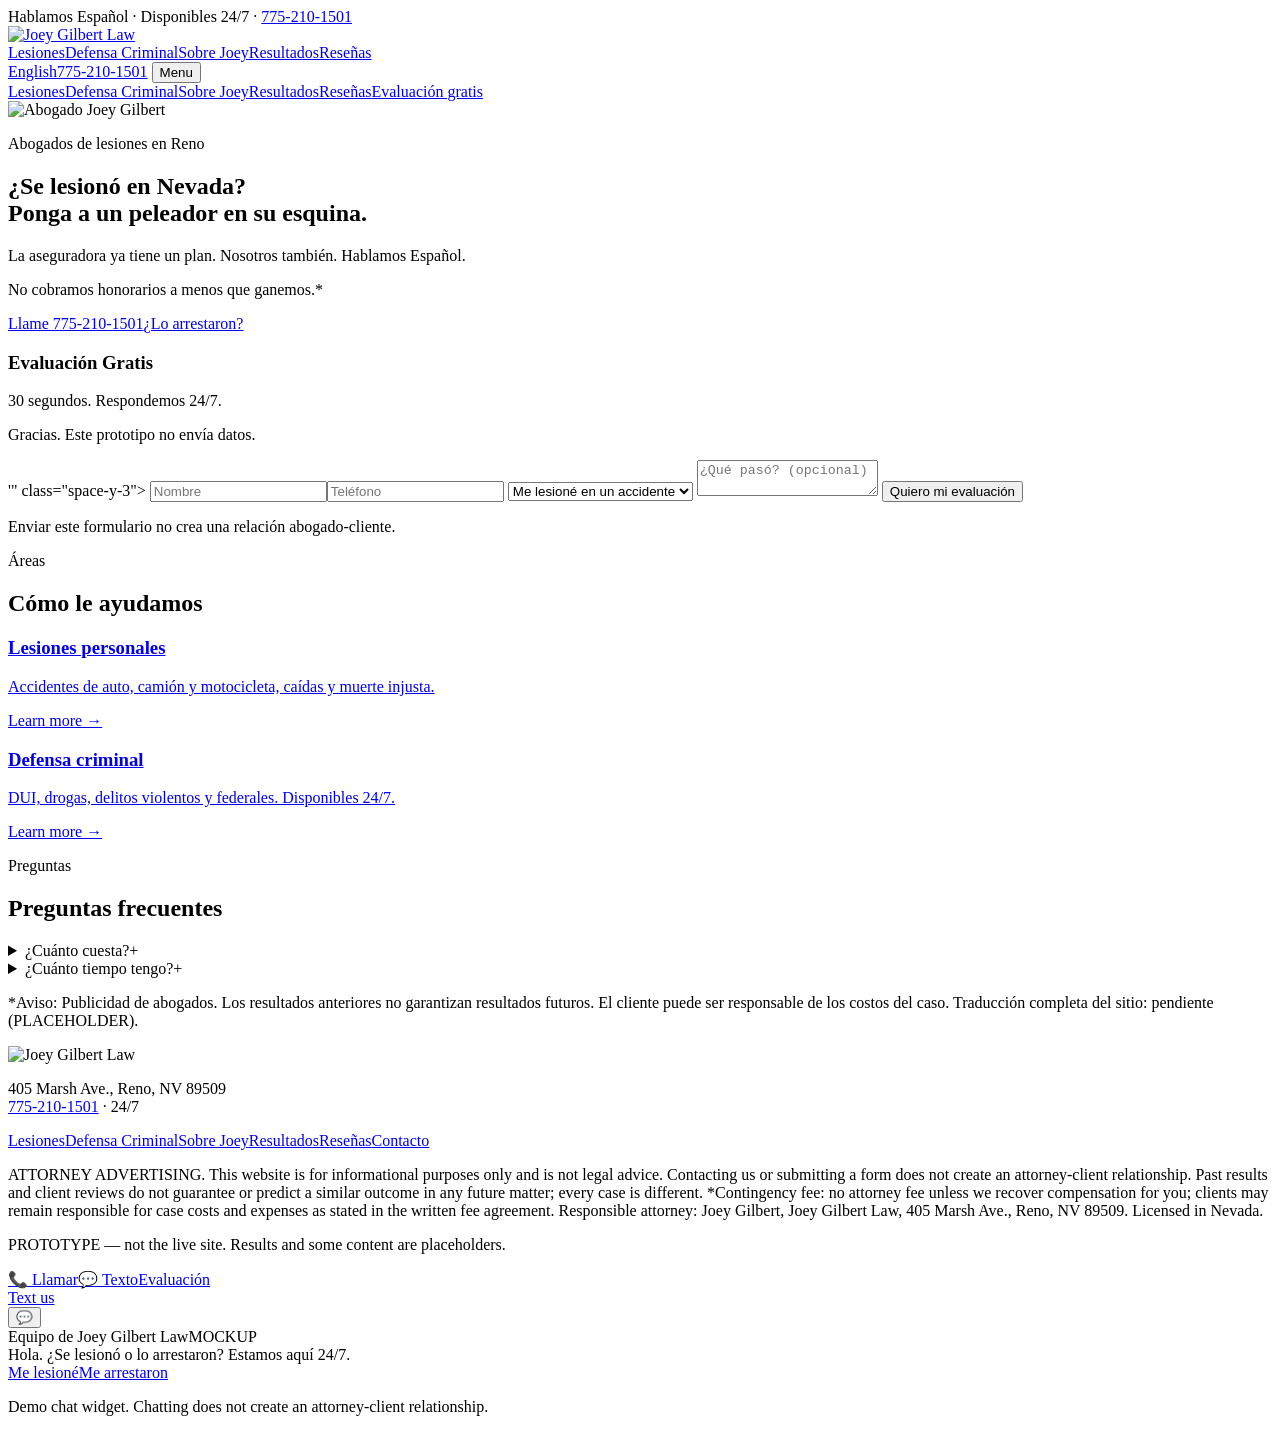
==== es/index.html @ da419649 "Add Spanish homepage" ====
<!doctype html><html lang="es"><head><meta charset="utf-8"><meta name="viewport" content="width=device-width,initial-scale=1">
<title>Abogado de Lesiones en Reno | Joey Gilbert Law</title><meta name="description" content="¿Se lesionó? Evaluación gratis 24/7. Hablamos Español.">
<script src="https://cdn.tailwindcss.com"></script>
<script>tailwind.config={theme:{extend:{colors:{navy:'#0b1a2e',navy2:'#13263f',gold:'#d4b06a'},fontFamily:{sans:['Nunito Sans','system-ui','sans-serif']}}}}</script>
<link href="https://fonts.googleapis.com/css2?family=Nunito+Sans:wght@400;600;800&display=swap" rel="stylesheet">
<script type="application/ld+json">{"@context":"https://schema.org","@type":"LegalService","name":"Joey Gilbert Law","telephone":"+1-775-210-1501","address":{"@type":"PostalAddress","streetAddress":"405 Marsh Ave.","addressLocality":"Reno","addressRegion":"NV","postalCode":"89509"},"areaServed":"Northern Nevada"}</script>
<style>details summary::-webkit-details-marker{display:none}</style></head>
<body class="bg-white text-slate-800 font-sans pb-16 md:pb-0">
<div class="bg-gold text-navy text-xs md:text-sm font-semibold text-center py-1.5 px-2">Hablamos Español · Disponibles 24/7 · <a href="tel:+17752101501" class="underline">775-210-1501</a></div>
<header class="bg-navy text-white sticky top-0 z-40 shadow"><div class="max-w-7xl mx-auto flex items-center justify-between px-4 py-3 gap-4">
<a href="../index.html"><img src="https://jgl-website-preview.vercel.app/logo-white-static.svg" alt="Joey Gilbert Law" class="h-10"></a>
<nav class="hidden lg:flex gap-6 text-sm font-semibold"><a href="../personal-injury.html" class="hover:text-gold">Lesiones</a><a href="../criminal-defense.html" class="hover:text-gold">Defensa Criminal</a><a href="../about.html" class="hover:text-gold">Sobre Joey</a><a href="../results.html" class="hover:text-gold">Resultados</a><a href="../reviews.html" class="hover:text-gold">Reseñas</a></nav>
<div class="flex items-center gap-3"><a href="../index.html" class="text-sm border border-white/30 rounded-full px-3 py-1">English</a><a href="tel:+17752101501" class="hidden md:inline-block bg-gold text-navy font-bold rounded-full px-5 py-2">775-210-1501</a>
<button onclick="document.getElementById('mnav').classList.toggle('hidden')" class="lg:hidden border border-white/30 rounded-full px-3 py-1 text-sm">Menu</button></div></div>
<nav id="mnav" class="hidden lg:hidden flex flex-col gap-3 px-4 pb-4 text-sm font-semibold"><a href="../personal-injury.html" class="hover:text-gold">Lesiones</a><a href="../criminal-defense.html" class="hover:text-gold">Defensa Criminal</a><a href="../about.html" class="hover:text-gold">Sobre Joey</a><a href="../results.html" class="hover:text-gold">Resultados</a><a href="../reviews.html" class="hover:text-gold">Reseñas</a><a href="../contact.html" class="text-gold">Evaluación gratis</a></nav></header>
<main><section class="relative bg-navy text-white overflow-hidden"><img src="https://jgl-website-preview.vercel.app/assets/retouched/shh-5363-flag-approved-1280-3c1d7e72ebe442cb.webp" alt="Abogado Joey Gilbert" class="absolute inset-0 w-full h-full object-cover object-[70%_20%] opacity-35 md:opacity-60 md:left-1/3 md:w-2/3"><div class="absolute inset-0 bg-gradient-to-r from-navy via-navy/90 to-transparent"></div>
<div class="relative max-w-7xl mx-auto px-4 py-14 md:py-24 grid lg:grid-cols-2 gap-10 items-center"><div><p class="text-gold font-bold tracking-widest text-xs uppercase">Abogados de lesiones en Reno</p><h1 class="text-4xl md:text-6xl font-extrabold leading-tight mt-3">¿Se lesionó en Nevada?<br><span class="text-gold">Ponga a un peleador en su esquina.</span></h1><p class="text-lg text-slate-200 mt-5">La aseguradora ya tiene un plan. Nosotros también. Hablamos Español.</p><p class="mt-3 font-bold text-gold">No cobramos honorarios a menos que ganemos.*</p><div class="mt-6 flex gap-3 flex-wrap"><a href="tel:+17752101501" class="bg-gold text-navy font-extrabold rounded-full px-7 py-3.5">Llame 775-210-1501</a><a href="../criminal-defense.html" class="border border-white/40 rounded-full px-7 py-3.5 font-bold">¿Lo arrestaron?</a></div></div><div class="lg:ml-auto lg:w-[420px]"><div class="bg-white text-slate-800 rounded-2xl shadow-2xl p-6"><h3 class="text-xl font-extrabold text-navy">Evaluación Gratis</h3><p class="text-sm text-slate-500 mb-4">30 segundos. Respondemos 24/7.</p>
<form onsubmit="event.preventDefault();this.innerHTML='<p class="font-bold text-navy">Gracias. Este prototipo no envía datos.</p>'" class="space-y-3">
<input required placeholder="Nombre" class="w-full border rounded-lg px-3 py-2"><input required type="tel" placeholder="Teléfono" class="w-full border rounded-lg px-3 py-2">
<select class="w-full border rounded-lg px-3 py-2"><option>Me lesioné en un accidente</option><option>Me acusaron o arrestaron</option></select>
<textarea rows="2" placeholder="¿Qué pasó? (opcional)" class="w-full border rounded-lg px-3 py-2"></textarea>
<button class="w-full bg-gold text-navy font-extrabold rounded-full py-3 hover:brightness-95">Quiero mi evaluación</button>
<p class="text-[11px] text-slate-500">Enviar este formulario no crea una relación abogado-cliente.</p></form></div></div></div></section>
<section class="bg-white"><div class="max-w-7xl mx-auto px-4 py-16"><p class="text-gold font-bold tracking-widest text-xs uppercase">Áreas</p><h2 class="text-3xl md:text-4xl font-extrabold text-navy mt-2 mb-8">Cómo le ayudamos</h2><div class="grid md:grid-cols-2 gap-6"><a href="../personal-injury.html" class="block bg-white rounded-2xl border p-6 hover:shadow-xl hover:-translate-y-0.5 transition"><h3 class="font-extrabold text-navy text-lg">Lesiones personales</h3><p class="text-sm text-slate-600 mt-2">Accidentes de auto, camión y motocicleta, caídas y muerte injusta.</p><span class="text-gold font-bold text-sm mt-3 inline-block">Learn more →</span></a><a href="../criminal-defense.html" class="block bg-white rounded-2xl border p-6 hover:shadow-xl hover:-translate-y-0.5 transition"><h3 class="font-extrabold text-navy text-lg">Defensa criminal</h3><p class="text-sm text-slate-600 mt-2">DUI, drogas, delitos violentos y federales. Disponibles 24/7.</p><span class="text-gold font-bold text-sm mt-3 inline-block">Learn more →</span></a></div></div></section>
<section class="bg-slate-50"><div class="max-w-7xl mx-auto px-4 py-16"><p class="text-gold font-bold tracking-widest text-xs uppercase">Preguntas</p><h2 class="text-3xl md:text-4xl font-extrabold text-navy mt-2 mb-8">Preguntas frecuentes</h2><div class="space-y-3"><details class="bg-white border rounded-xl p-5"><summary class="font-bold text-navy cursor-pointer flex justify-between">¿Cuánto cuesta?<span class="text-gold">+</span></summary><p class="mt-3 text-slate-600 text-sm">Casos de lesiones con honorarios de contingencia: no paga honorarios a menos que recuperemos compensación.* Los costos del caso se explican en su acuerdo.</p></details><details class="bg-white border rounded-xl p-5"><summary class="font-bold text-navy cursor-pointer flex justify-between">¿Cuánto tiempo tengo?<span class="text-gold">+</span></summary><p class="mt-3 text-slate-600 text-sm">En Nevada, generalmente dos años para lesiones personales. No espere.</p></details></div></div></section>
<p class="max-w-7xl mx-auto px-4 py-4 text-xs text-slate-500">*Aviso: Publicidad de abogados. Los resultados anteriores no garantizan resultados futuros. El cliente puede ser responsable de los costos del caso. Traducción completa del sitio: pendiente (PLACEHOLDER).</p></main>
<footer class="bg-navy text-white"><div class="max-w-7xl mx-auto px-4 py-12 grid md:grid-cols-3 gap-8">
<div><img src="https://jgl-website-preview.vercel.app/logo-white-static.svg" alt="Joey Gilbert Law" class="h-12 mb-3"><p class="text-slate-300 text-sm">405 Marsh Ave., Reno, NV 89509<br><a href="tel:+17752101501" class="text-gold font-bold">775-210-1501</a> · 24/7</p></div>
<div class="text-sm space-y-1 flex flex-col"><a href="../personal-injury.html" class="hover:text-gold">Lesiones</a><a href="../criminal-defense.html" class="hover:text-gold">Defensa Criminal</a><a href="../about.html" class="hover:text-gold">Sobre Joey</a><a href="../results.html" class="hover:text-gold">Resultados</a><a href="../reviews.html" class="hover:text-gold">Reseñas</a><a href="../contact.html" class="hover:text-gold">Contacto</a></div>
<div><p class="text-xs text-slate-400 leading-relaxed">ATTORNEY ADVERTISING. This website is for informational purposes only and is not legal advice. Contacting us or submitting a form does not create an attorney-client relationship. Past results and client reviews do not guarantee or predict a similar outcome in any future matter; every case is different. *Contingency fee: no attorney fee unless we recover compensation for you; clients may remain responsible for case costs and expenses as stated in the written fee agreement. Responsible attorney: Joey Gilbert, Joey Gilbert Law, 405 Marsh Ave., Reno, NV 89509. Licensed in Nevada.</p><p class="text-[11px] text-amber-300 mt-2">PROTOTYPE — not the live site. Results and some content are placeholders.</p></div></div></footer>
<div class="fixed bottom-0 inset-x-0 z-50 grid grid-cols-3 text-sm font-bold md:hidden shadow-2xl">
<a href="tel:+17752101501" class="bg-white text-navy py-3 text-center">📞 Llamar</a><a href="sms:+17752101501" class="bg-navy2 text-white py-3 text-center">💬 Texto</a><a href="../contact.html" class="bg-gold text-navy py-3 text-center">Evaluación</a></div>
<div class="hidden md:flex fixed right-6 bottom-6 z-50 gap-2"><a href="sms:+17752101501" class="bg-navy text-white rounded-full px-4 py-3 font-bold shadow-lg">Text us</a></div>
<button id="chatbtn" onclick="document.getElementById('chat').classList.toggle('hidden')" class="fixed right-4 bottom-20 md:bottom-24 md:right-6 z-50 bg-gold text-navy rounded-full w-14 h-14 shadow-xl font-extrabold text-xl" aria-label="Chat">💬</button>
<div id="chat" class="hidden fixed right-4 bottom-36 md:right-6 md:bottom-40 z-50 w-80 max-w-[90vw] bg-white rounded-2xl shadow-2xl border overflow-hidden">
<div class="bg-navy text-white px-4 py-3 flex justify-between"><span class="font-bold">Equipo de Joey Gilbert Law</span><span class="text-[10px] bg-amber-400 text-navy rounded px-1 self-center">MOCKUP</span></div>
<div class="p-4 space-y-3 text-sm"><div class="bg-slate-100 rounded-xl p-3">Hola. ¿Se lesionó o lo arrestaron? Estamos aquí 24/7.</div>
<div class="flex gap-2 flex-wrap"><a href="../contact.html?type=pi" class="border border-navy rounded-full px-3 py-1">Me lesioné</a><a href="../contact.html?type=cd" class="border border-navy rounded-full px-3 py-1">Me arrestaron</a></div>
<p class="text-[11px] text-slate-500">Demo chat widget. Chatting does not create an attorney-client relationship.</p></div></div>
</body></html>
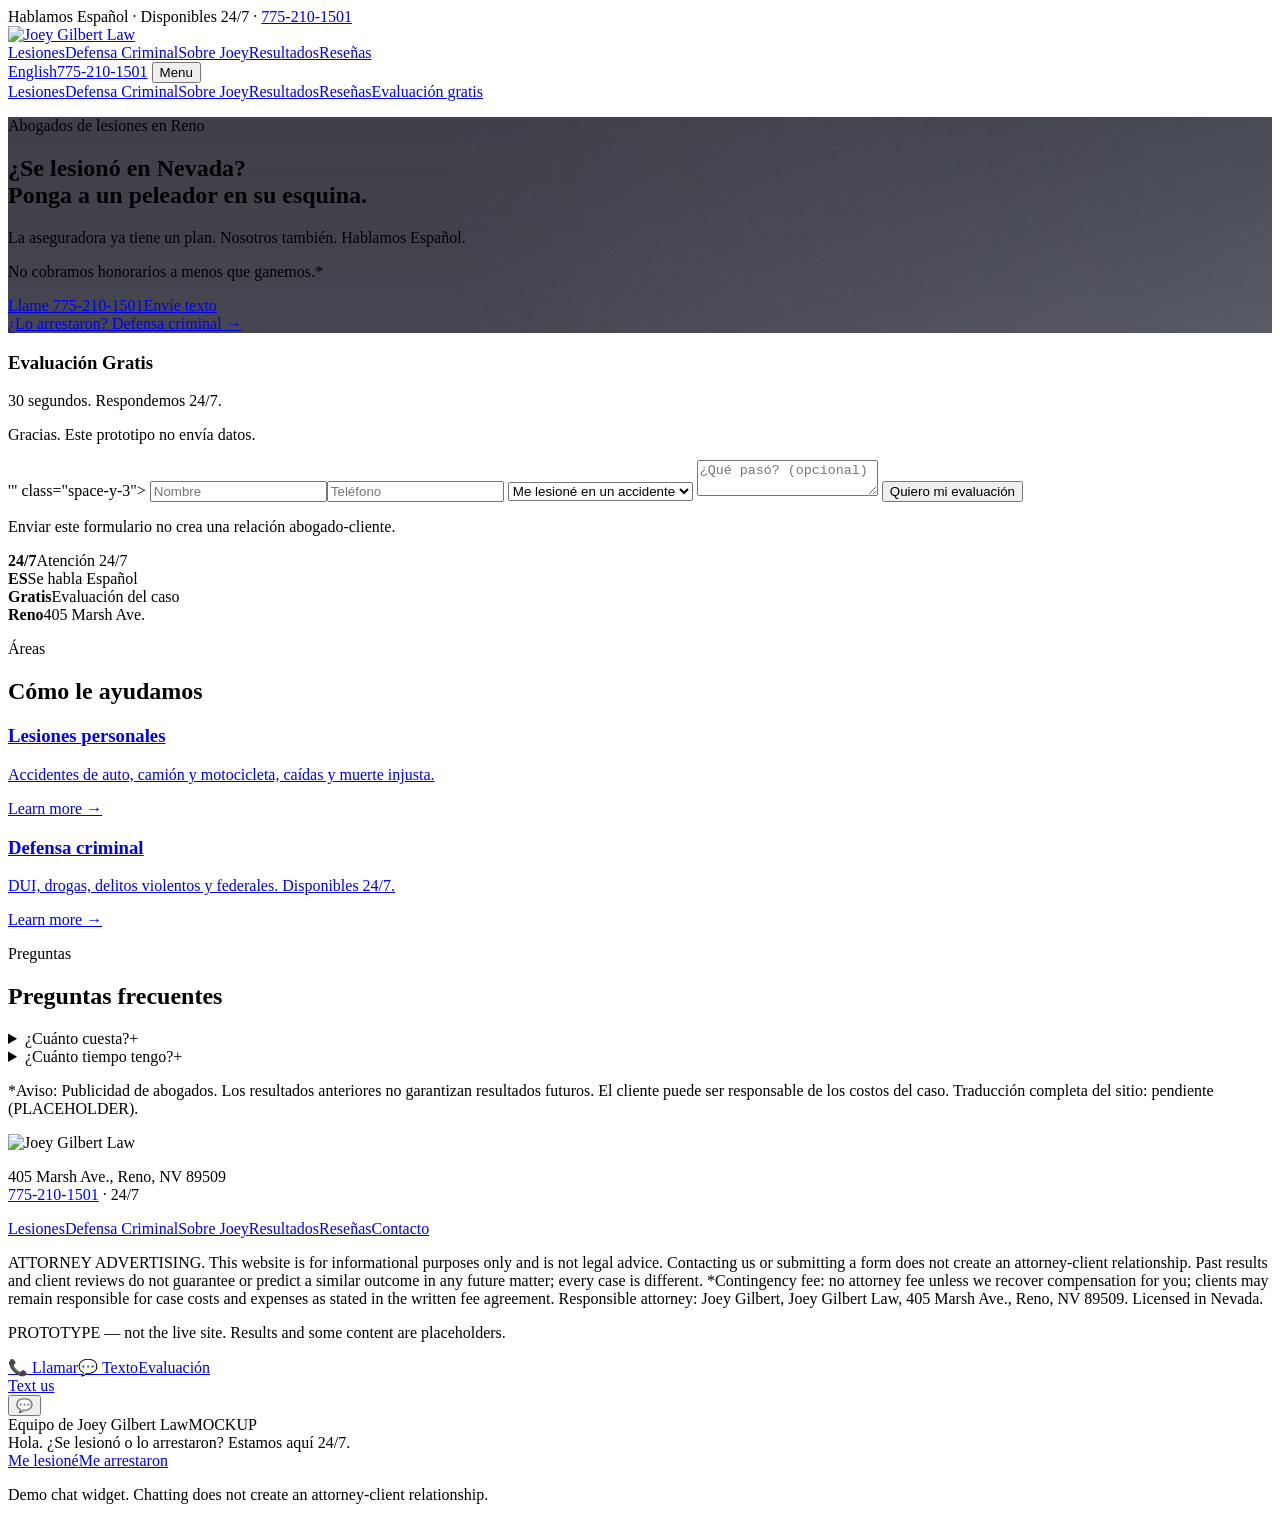
==== commit da0c08d2: "Full-width fists-up hero on Spanish homepage" ====
--- a/es/index.html
+++ b/es/index.html
@@ -4,7 +4,7 @@
 <script>tailwind.config={theme:{extend:{colors:{navy:'#0b1a2e',navy2:'#13263f',gold:'#d4b06a'},fontFamily:{sans:['Nunito Sans','system-ui','sans-serif']}}}}</script>
 <link href="https://fonts.googleapis.com/css2?family=Nunito+Sans:wght@400;600;800&display=swap" rel="stylesheet">
 <script type="application/ld+json">{"@context":"https://schema.org","@type":"LegalService","name":"Joey Gilbert Law","telephone":"+1-775-210-1501","address":{"@type":"PostalAddress","streetAddress":"405 Marsh Ave.","addressLocality":"Reno","addressRegion":"NV","postalCode":"89509"},"areaServed":"Northern Nevada"}</script>
-<style>details summary::-webkit-details-marker{display:none}</style></head>
+<style>details summary::-webkit-details-marker{display:none}</style><link rel="stylesheet" href="../img/hero.css"></head>
 <body class="bg-white text-slate-800 font-sans pb-16 md:pb-0">
 <div class="bg-gold text-navy text-xs md:text-sm font-semibold text-center py-1.5 px-2">Hablamos Español · Disponibles 24/7 · <a href="tel:+17752101501" class="underline">775-210-1501</a></div>
 <header class="bg-navy text-white sticky top-0 z-40 shadow"><div class="max-w-7xl mx-auto flex items-center justify-between px-4 py-3 gap-4">
@@ -13,14 +13,24 @@
 <div class="flex items-center gap-3"><a href="../index.html" class="text-sm border border-white/30 rounded-full px-3 py-1">English</a><a href="tel:+17752101501" class="hidden md:inline-block bg-gold text-navy font-bold rounded-full px-5 py-2">775-210-1501</a>
 <button onclick="document.getElementById('mnav').classList.toggle('hidden')" class="lg:hidden border border-white/30 rounded-full px-3 py-1 text-sm">Menu</button></div></div>
 <nav id="mnav" class="hidden lg:hidden flex flex-col gap-3 px-4 pb-4 text-sm font-semibold"><a href="../personal-injury.html" class="hover:text-gold">Lesiones</a><a href="../criminal-defense.html" class="hover:text-gold">Defensa Criminal</a><a href="../about.html" class="hover:text-gold">Sobre Joey</a><a href="../results.html" class="hover:text-gold">Resultados</a><a href="../reviews.html" class="hover:text-gold">Reseñas</a><a href="../contact.html" class="text-gold">Evaluación gratis</a></nav></header>
-<main><section class="relative bg-navy text-white overflow-hidden"><img src="https://jgl-website-preview.vercel.app/assets/retouched/shh-5363-flag-approved-1280-3c1d7e72ebe442cb.webp" alt="Abogado Joey Gilbert" class="absolute inset-0 w-full h-full object-cover object-[70%_20%] opacity-35 md:opacity-60 md:left-1/3 md:w-2/3"><div class="absolute inset-0 bg-gradient-to-r from-navy via-navy/90 to-transparent"></div>
-<div class="relative max-w-7xl mx-auto px-4 py-14 md:py-24 grid lg:grid-cols-2 gap-10 items-center"><div><p class="text-gold font-bold tracking-widest text-xs uppercase">Abogados de lesiones en Reno</p><h1 class="text-4xl md:text-6xl font-extrabold leading-tight mt-3">¿Se lesionó en Nevada?<br><span class="text-gold">Ponga a un peleador en su esquina.</span></h1><p class="text-lg text-slate-200 mt-5">La aseguradora ya tiene un plan. Nosotros también. Hablamos Español.</p><p class="mt-3 font-bold text-gold">No cobramos honorarios a menos que ganemos.*</p><div class="mt-6 flex gap-3 flex-wrap"><a href="tel:+17752101501" class="bg-gold text-navy font-extrabold rounded-full px-7 py-3.5">Llame 775-210-1501</a><a href="../criminal-defense.html" class="border border-white/40 rounded-full px-7 py-3.5 font-bold">¿Lo arrestaron?</a></div></div><div class="lg:ml-auto lg:w-[420px]"><div class="bg-white text-slate-800 rounded-2xl shadow-2xl p-6"><h3 class="text-xl font-extrabold text-navy">Evaluación Gratis</h3><p class="text-sm text-slate-500 mb-4">30 segundos. Respondemos 24/7.</p>
+<main><section class="hero-bg relative bg-navy text-white bg-no-repeat bg-[length:100%_auto] bg-top md:bg-cover md:bg-[position:center_20%]">
+<div class="absolute inset-0 bg-gradient-to-b from-navy/10 via-navy/70 to-navy md:bg-gradient-to-r md:from-navy md:via-navy/80 md:to-navy/0"></div>
+<div class="absolute inset-x-0 bottom-0 h-32 bg-gradient-to-t from-navy to-transparent"></div>
+<div class="relative max-w-7xl mx-auto px-4 pt-[78vw] pb-14 md:pt-28 md:pb-36 lg:pt-36 lg:pb-44"><div class="max-w-xl">
+<p class="text-gold font-bold tracking-widest text-xs uppercase">Abogados de lesiones en Reno</p>
+<h1 class="text-4xl md:text-6xl font-extrabold leading-[1.05] mt-3 drop-shadow-lg">¿Se lesionó en Nevada?<br><span class='text-gold'>Ponga a un peleador en su esquina.</span></h1>
+<p class="text-lg text-slate-200 mt-5">La aseguradora ya tiene un plan. Nosotros también. Hablamos Español.</p>
+<p class="mt-3 font-bold text-gold">No cobramos honorarios a menos que ganemos.*</p>
+<div class="mt-6 flex flex-wrap gap-3"><a href="tel:+17752101501" class="bg-gold text-navy font-extrabold rounded-full px-7 py-3.5">Llame 775-210-1501</a><a href="sms:+17752101501" class="border border-white/40 bg-navy/40 rounded-full px-7 py-3.5 font-bold">Envíe texto</a></div>
+<a href="../criminal-defense.html" class="inline-block mt-6 text-sm text-slate-300 underline decoration-gold">¿Lo arrestaron? Defensa criminal →</a></div></div></section>
+<section class="bg-navy"><div class="relative max-w-7xl mx-auto px-4 pb-12 md:-mt-24 grid lg:grid-cols-2 gap-8 items-end"><div class="lg:w-[440px]"><div class="bg-white text-slate-800 rounded-2xl shadow-2xl p-6"><h3 class="text-xl font-extrabold text-navy">Evaluación Gratis</h3><p class="text-sm text-slate-500 mb-4">30 segundos. Respondemos 24/7.</p>
 <form onsubmit="event.preventDefault();this.innerHTML='<p class="font-bold text-navy">Gracias. Este prototipo no envía datos.</p>'" class="space-y-3">
 <input required placeholder="Nombre" class="w-full border rounded-lg px-3 py-2"><input required type="tel" placeholder="Teléfono" class="w-full border rounded-lg px-3 py-2">
 <select class="w-full border rounded-lg px-3 py-2"><option>Me lesioné en un accidente</option><option>Me acusaron o arrestaron</option></select>
 <textarea rows="2" placeholder="¿Qué pasó? (opcional)" class="w-full border rounded-lg px-3 py-2"></textarea>
 <button class="w-full bg-gold text-navy font-extrabold rounded-full py-3 hover:brightness-95">Quiero mi evaluación</button>
-<p class="text-[11px] text-slate-500">Enviar este formulario no crea una relación abogado-cliente.</p></form></div></div></div></section>
+<p class="text-[11px] text-slate-500">Enviar este formulario no crea una relación abogado-cliente.</p></form></div></div>
+<div class="text-white grid grid-cols-2 gap-4 text-sm"><div class="bg-white/5 rounded-xl p-4"><b class="text-gold block">24/7</b>Atención 24/7</div><div class="bg-white/5 rounded-xl p-4"><b class="text-gold block">ES</b>Se habla Español</div><div class="bg-white/5 rounded-xl p-4"><b class="text-gold block">Gratis</b>Evaluación del caso</div><div class="bg-white/5 rounded-xl p-4"><b class="text-gold block">Reno</b>405 Marsh Ave.</div></div></div></section>
 <section class="bg-white"><div class="max-w-7xl mx-auto px-4 py-16"><p class="text-gold font-bold tracking-widest text-xs uppercase">Áreas</p><h2 class="text-3xl md:text-4xl font-extrabold text-navy mt-2 mb-8">Cómo le ayudamos</h2><div class="grid md:grid-cols-2 gap-6"><a href="../personal-injury.html" class="block bg-white rounded-2xl border p-6 hover:shadow-xl hover:-translate-y-0.5 transition"><h3 class="font-extrabold text-navy text-lg">Lesiones personales</h3><p class="text-sm text-slate-600 mt-2">Accidentes de auto, camión y motocicleta, caídas y muerte injusta.</p><span class="text-gold font-bold text-sm mt-3 inline-block">Learn more →</span></a><a href="../criminal-defense.html" class="block bg-white rounded-2xl border p-6 hover:shadow-xl hover:-translate-y-0.5 transition"><h3 class="font-extrabold text-navy text-lg">Defensa criminal</h3><p class="text-sm text-slate-600 mt-2">DUI, drogas, delitos violentos y federales. Disponibles 24/7.</p><span class="text-gold font-bold text-sm mt-3 inline-block">Learn more →</span></a></div></div></section>
 <section class="bg-slate-50"><div class="max-w-7xl mx-auto px-4 py-16"><p class="text-gold font-bold tracking-widest text-xs uppercase">Preguntas</p><h2 class="text-3xl md:text-4xl font-extrabold text-navy mt-2 mb-8">Preguntas frecuentes</h2><div class="space-y-3"><details class="bg-white border rounded-xl p-5"><summary class="font-bold text-navy cursor-pointer flex justify-between">¿Cuánto cuesta?<span class="text-gold">+</span></summary><p class="mt-3 text-slate-600 text-sm">Casos de lesiones con honorarios de contingencia: no paga honorarios a menos que recuperemos compensación.* Los costos del caso se explican en su acuerdo.</p></details><details class="bg-white border rounded-xl p-5"><summary class="font-bold text-navy cursor-pointer flex justify-between">¿Cuánto tiempo tengo?<span class="text-gold">+</span></summary><p class="mt-3 text-slate-600 text-sm">En Nevada, generalmente dos años para lesiones personales. No espere.</p></details></div></div></section>
 <p class="max-w-7xl mx-auto px-4 py-4 text-xs text-slate-500">*Aviso: Publicidad de abogados. Los resultados anteriores no garantizan resultados futuros. El cliente puede ser responsable de los costos del caso. Traducción completa del sitio: pendiente (PLACEHOLDER).</p></main>
--- a/img/hero.css
+++ b/img/hero.css
@@ -0,0 +1 @@
+.hero-bg{background-image:url([data-uri])}@media(min-width:768px){.hero-bg{background-image:url([data-uri]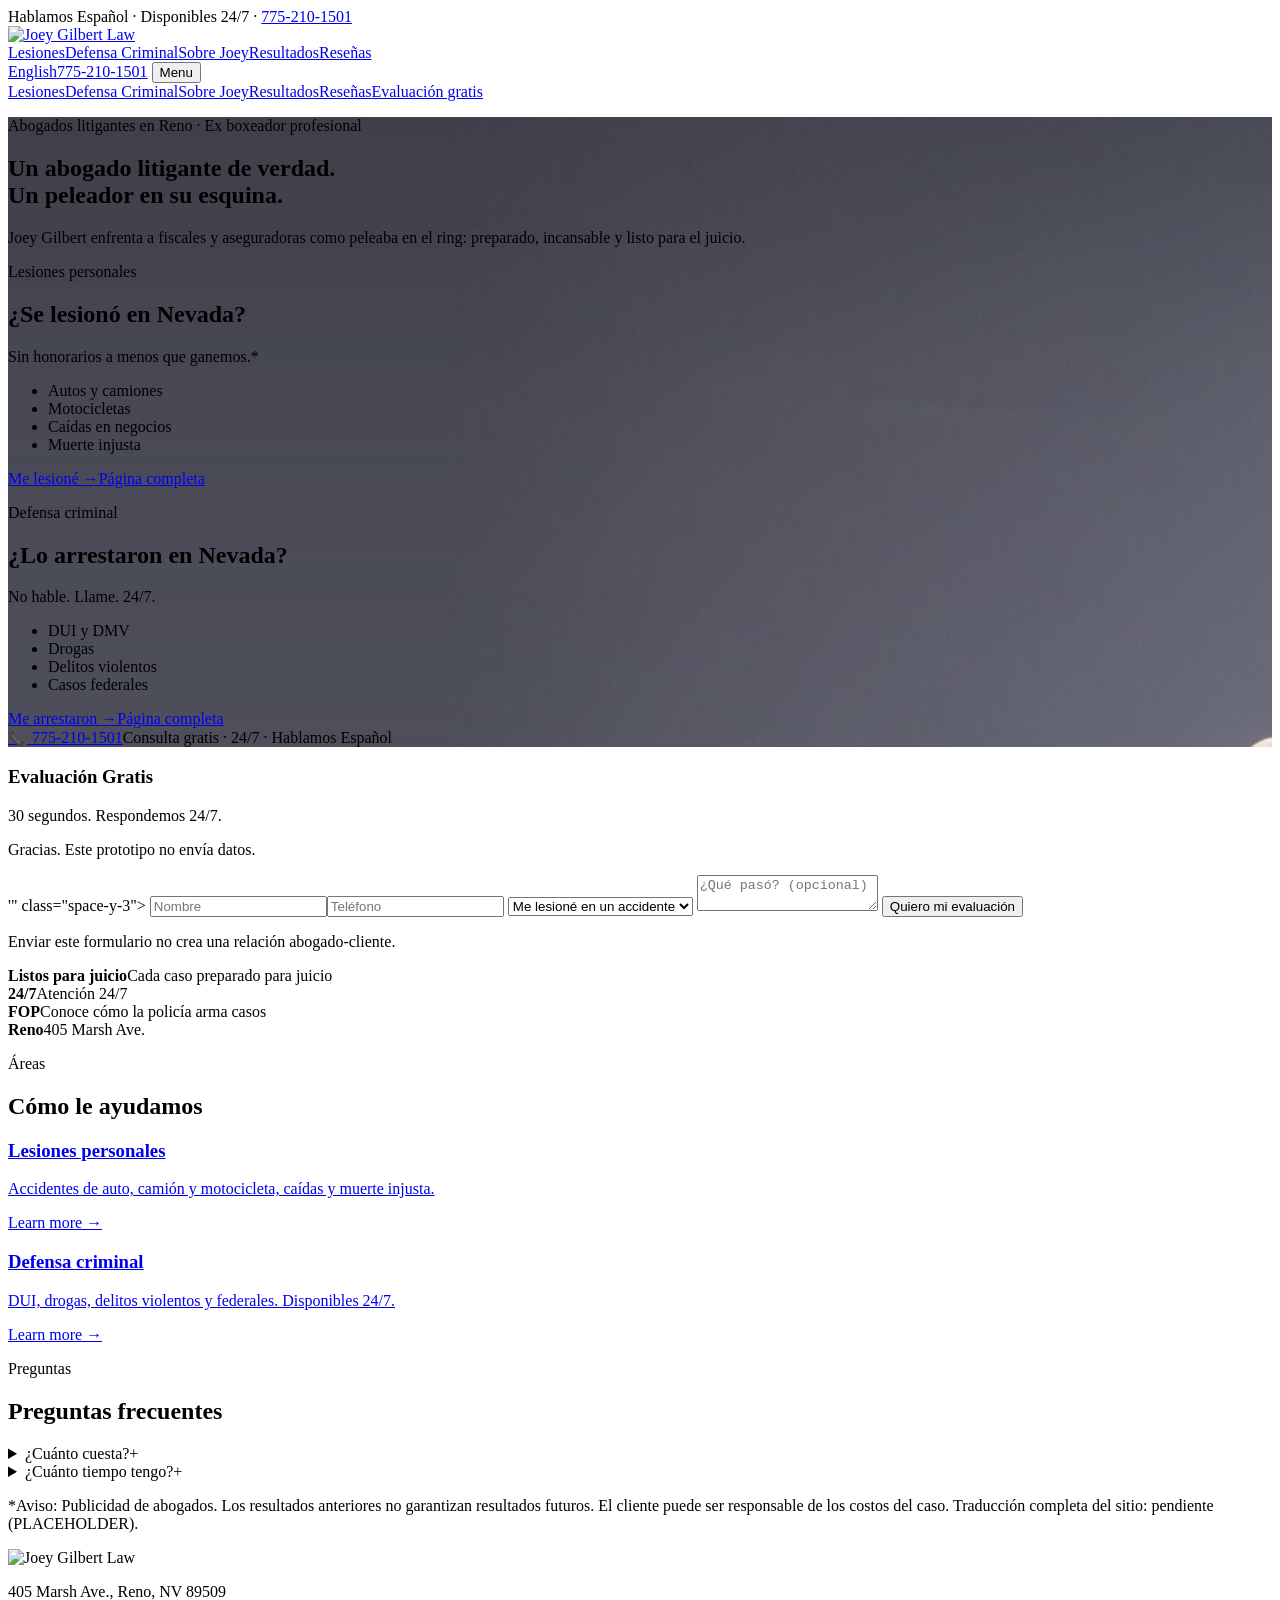
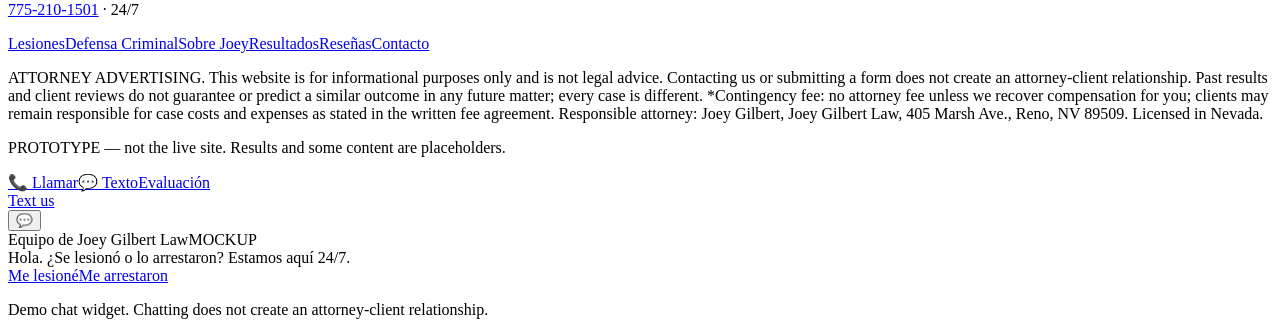
==== commit f534d081: "Two-door hero (ES)" ====
--- a/es/index.html
+++ b/es/index.html
@@ -14,24 +14,30 @@
 <button onclick="document.getElementById('mnav').classList.toggle('hidden')" class="lg:hidden border border-white/30 rounded-full px-3 py-1 text-sm">Menu</button></div></div>
 <nav id="mnav" class="hidden lg:hidden flex flex-col gap-3 px-4 pb-4 text-sm font-semibold"><a href="../personal-injury.html" class="hover:text-gold">Lesiones</a><a href="../criminal-defense.html" class="hover:text-gold">Defensa Criminal</a><a href="../about.html" class="hover:text-gold">Sobre Joey</a><a href="../results.html" class="hover:text-gold">Resultados</a><a href="../reviews.html" class="hover:text-gold">Reseñas</a><a href="../contact.html" class="text-gold">Evaluación gratis</a></nav></header>
 <main><section class="hero-bg relative bg-navy text-white bg-no-repeat bg-[length:100%_auto] bg-top md:bg-cover md:bg-[position:center_20%]">
-<div class="absolute inset-0 bg-gradient-to-b from-navy/10 via-navy/70 to-navy md:bg-gradient-to-r md:from-navy md:via-navy/80 md:to-navy/0"></div>
-<div class="absolute inset-x-0 bottom-0 h-32 bg-gradient-to-t from-navy to-transparent"></div>
-<div class="relative max-w-7xl mx-auto px-4 pt-[78vw] pb-14 md:pt-28 md:pb-36 lg:pt-36 lg:pb-44"><div class="max-w-xl">
-<p class="text-gold font-bold tracking-widest text-xs uppercase">Abogados de lesiones en Reno</p>
-<h1 class="text-4xl md:text-6xl font-extrabold leading-[1.05] mt-3 drop-shadow-lg">¿Se lesionó en Nevada?<br><span class='text-gold'>Ponga a un peleador en su esquina.</span></h1>
-<p class="text-lg text-slate-200 mt-5">La aseguradora ya tiene un plan. Nosotros también. Hablamos Español.</p>
-<p class="mt-3 font-bold text-gold">No cobramos honorarios a menos que ganemos.*</p>
-<div class="mt-6 flex flex-wrap gap-3"><a href="tel:+17752101501" class="bg-gold text-navy font-extrabold rounded-full px-7 py-3.5">Llame 775-210-1501</a><a href="sms:+17752101501" class="border border-white/40 bg-navy/40 rounded-full px-7 py-3.5 font-bold">Envíe texto</a></div>
-<a href="../criminal-defense.html" class="inline-block mt-6 text-sm text-slate-300 underline decoration-gold">¿Lo arrestaron? Defensa criminal →</a></div></div></section>
-<section class="bg-navy"><div class="relative max-w-7xl mx-auto px-4 pb-12 md:-mt-24 grid lg:grid-cols-2 gap-8 items-end"><div class="lg:w-[440px]"><div class="bg-white text-slate-800 rounded-2xl shadow-2xl p-6"><h3 class="text-xl font-extrabold text-navy">Evaluación Gratis</h3><p class="text-sm text-slate-500 mb-4">30 segundos. Respondemos 24/7.</p>
+<div class="absolute inset-x-0 top-0 h-[105vw] md:h-auto md:bottom-0 bg-gradient-to-b from-navy/10 via-navy/60 to-navy md:bg-gradient-to-r md:from-navy md:via-navy/80 md:to-navy/10"></div>
+<div class="relative max-w-7xl mx-auto px-4 pt-[62vw] pb-10 md:pt-20 md:pb-14"><div class="max-w-2xl">
+<p class="text-gold font-bold tracking-widest text-[11px] md:text-xs uppercase">Abogados litigantes en Reno · Ex boxeador profesional</p>
+<h1 class="text-4xl md:text-6xl font-extrabold leading-[1.05] mt-3 drop-shadow-lg">Un abogado litigante de verdad.<br><span class='text-gold'>Un peleador en su esquina.</span></h1>
+<p class="text-base md:text-lg text-slate-200 mt-4">Joey Gilbert enfrenta a fiscales y aseguradoras como peleaba en el ring: preparado, incansable y listo para el juicio.</p></div>
+<div class="grid grid-cols-2 gap-3 md:gap-5 mt-7 md:mt-10 max-w-4xl"><div class="bg-navy/80 backdrop-blur border border-white/15 rounded-2xl p-4 md:p-6 flex flex-col">
+<p class="text-gold text-[11px] md:text-xs font-bold tracking-widest uppercase">Lesiones personales</p>
+<h2 class="text-xl md:text-3xl font-extrabold mt-1">¿Se lesionó en Nevada?</h2><p class="text-slate-300 text-xs md:text-sm mt-1">Sin honorarios a menos que ganemos.*</p>
+<ul class="hidden md:grid grid-cols-2 gap-x-4 gap-y-1 text-sm text-slate-200 mt-3 list-disc list-inside"><li>Autos y camiones</li><li>Motocicletas</li><li>Caídas en negocios</li><li>Muerte injusta</li></ul>
+<div class="mt-auto pt-4 flex flex-col md:flex-row gap-2"><a href="#injury" class="bg-gold text-navy font-extrabold rounded-full px-4 md:px-6 py-3 text-center text-sm md:text-base">Me lesioné &rarr;</a><a href="../personal-injury.html" class="hidden md:inline-block text-sm underline decoration-gold self-center px-2">Página completa</a></div></div><div class="bg-navy/80 backdrop-blur border border-white/15 rounded-2xl p-4 md:p-6 flex flex-col">
+<p class="text-gold text-[11px] md:text-xs font-bold tracking-widest uppercase">Defensa criminal</p>
+<h2 class="text-xl md:text-3xl font-extrabold mt-1">¿Lo arrestaron en Nevada?</h2><p class="text-slate-300 text-xs md:text-sm mt-1">No hable. Llame. 24/7.</p>
+<ul class="hidden md:grid grid-cols-2 gap-x-4 gap-y-1 text-sm text-slate-200 mt-3 list-disc list-inside"><li>DUI y DMV</li><li>Drogas</li><li>Delitos violentos</li><li>Casos federales</li></ul>
+<div class="mt-auto pt-4 flex flex-col md:flex-row gap-2"><a href="../criminal-defense.html" class="bg-white text-navy font-extrabold rounded-full px-4 md:px-6 py-3 text-center text-sm md:text-base">Me arrestaron &rarr;</a><a href="../criminal-defense.html" class="hidden md:inline-block text-sm underline decoration-gold self-center px-2">Página completa</a></div></div></div>
+<div class="mt-6 flex flex-wrap items-center gap-4 text-sm"><a href="tel:+17752101501" class="font-extrabold text-gold text-lg">📞 775-210-1501</a><span class="text-slate-300">Consulta gratis · 24/7 · Hablamos Español</span></div></div></section>
+<section class="bg-navy"><div class="max-w-7xl mx-auto px-4 pb-12 grid lg:grid-cols-2 gap-8 items-end"><div class="lg:w-[440px]"><div class="bg-white text-slate-800 rounded-2xl shadow-2xl p-6"><h3 class="text-xl font-extrabold text-navy">Evaluación Gratis</h3><p class="text-sm text-slate-500 mb-4">30 segundos. Respondemos 24/7.</p>
 <form onsubmit="event.preventDefault();this.innerHTML='<p class="font-bold text-navy">Gracias. Este prototipo no envía datos.</p>'" class="space-y-3">
 <input required placeholder="Nombre" class="w-full border rounded-lg px-3 py-2"><input required type="tel" placeholder="Teléfono" class="w-full border rounded-lg px-3 py-2">
 <select class="w-full border rounded-lg px-3 py-2"><option>Me lesioné en un accidente</option><option>Me acusaron o arrestaron</option></select>
 <textarea rows="2" placeholder="¿Qué pasó? (opcional)" class="w-full border rounded-lg px-3 py-2"></textarea>
 <button class="w-full bg-gold text-navy font-extrabold rounded-full py-3 hover:brightness-95">Quiero mi evaluación</button>
 <p class="text-[11px] text-slate-500">Enviar este formulario no crea una relación abogado-cliente.</p></form></div></div>
-<div class="text-white grid grid-cols-2 gap-4 text-sm"><div class="bg-white/5 rounded-xl p-4"><b class="text-gold block">24/7</b>Atención 24/7</div><div class="bg-white/5 rounded-xl p-4"><b class="text-gold block">ES</b>Se habla Español</div><div class="bg-white/5 rounded-xl p-4"><b class="text-gold block">Gratis</b>Evaluación del caso</div><div class="bg-white/5 rounded-xl p-4"><b class="text-gold block">Reno</b>405 Marsh Ave.</div></div></div></section>
-<section class="bg-white"><div class="max-w-7xl mx-auto px-4 py-16"><p class="text-gold font-bold tracking-widest text-xs uppercase">Áreas</p><h2 class="text-3xl md:text-4xl font-extrabold text-navy mt-2 mb-8">Cómo le ayudamos</h2><div class="grid md:grid-cols-2 gap-6"><a href="../personal-injury.html" class="block bg-white rounded-2xl border p-6 hover:shadow-xl hover:-translate-y-0.5 transition"><h3 class="font-extrabold text-navy text-lg">Lesiones personales</h3><p class="text-sm text-slate-600 mt-2">Accidentes de auto, camión y motocicleta, caídas y muerte injusta.</p><span class="text-gold font-bold text-sm mt-3 inline-block">Learn more →</span></a><a href="../criminal-defense.html" class="block bg-white rounded-2xl border p-6 hover:shadow-xl hover:-translate-y-0.5 transition"><h3 class="font-extrabold text-navy text-lg">Defensa criminal</h3><p class="text-sm text-slate-600 mt-2">DUI, drogas, delitos violentos y federales. Disponibles 24/7.</p><span class="text-gold font-bold text-sm mt-3 inline-block">Learn more →</span></a></div></div></section>
+<div class="text-white grid grid-cols-2 gap-4 text-sm"><div class="bg-white/5 rounded-xl p-4"><b class="text-gold block">Listos para juicio</b>Cada caso preparado para juicio</div><div class="bg-white/5 rounded-xl p-4"><b class="text-gold block">24/7</b>Atención 24/7</div><div class="bg-white/5 rounded-xl p-4"><b class="text-gold block">FOP</b>Conoce cómo la policía arma casos</div><div class="bg-white/5 rounded-xl p-4"><b class="text-gold block">Reno</b>405 Marsh Ave.</div></div></div></section>
+<section id="injury" class="bg-white scroll-mt-24"><div class="max-w-7xl mx-auto px-4 py-16"><p class="text-gold font-bold tracking-widest text-xs uppercase">Áreas</p><h2 class="text-3xl md:text-4xl font-extrabold text-navy mt-2 mb-8">Cómo le ayudamos</h2><div class="grid md:grid-cols-2 gap-6"><a href="../personal-injury.html" class="block bg-white rounded-2xl border p-6 hover:shadow-xl hover:-translate-y-0.5 transition"><h3 class="font-extrabold text-navy text-lg">Lesiones personales</h3><p class="text-sm text-slate-600 mt-2">Accidentes de auto, camión y motocicleta, caídas y muerte injusta.</p><span class="text-gold font-bold text-sm mt-3 inline-block">Learn more →</span></a><a href="../criminal-defense.html" class="block bg-white rounded-2xl border p-6 hover:shadow-xl hover:-translate-y-0.5 transition"><h3 class="font-extrabold text-navy text-lg">Defensa criminal</h3><p class="text-sm text-slate-600 mt-2">DUI, drogas, delitos violentos y federales. Disponibles 24/7.</p><span class="text-gold font-bold text-sm mt-3 inline-block">Learn more →</span></a></div></div></section>
 <section class="bg-slate-50"><div class="max-w-7xl mx-auto px-4 py-16"><p class="text-gold font-bold tracking-widest text-xs uppercase">Preguntas</p><h2 class="text-3xl md:text-4xl font-extrabold text-navy mt-2 mb-8">Preguntas frecuentes</h2><div class="space-y-3"><details class="bg-white border rounded-xl p-5"><summary class="font-bold text-navy cursor-pointer flex justify-between">¿Cuánto cuesta?<span class="text-gold">+</span></summary><p class="mt-3 text-slate-600 text-sm">Casos de lesiones con honorarios de contingencia: no paga honorarios a menos que recuperemos compensación.* Los costos del caso se explican en su acuerdo.</p></details><details class="bg-white border rounded-xl p-5"><summary class="font-bold text-navy cursor-pointer flex justify-between">¿Cuánto tiempo tengo?<span class="text-gold">+</span></summary><p class="mt-3 text-slate-600 text-sm">En Nevada, generalmente dos años para lesiones personales. No espere.</p></details></div></div></section>
 <p class="max-w-7xl mx-auto px-4 py-4 text-xs text-slate-500">*Aviso: Publicidad de abogados. Los resultados anteriores no garantizan resultados futuros. El cliente puede ser responsable de los costos del caso. Traducción completa del sitio: pendiente (PLACEHOLDER).</p></main>
 <footer class="bg-navy text-white"><div class="max-w-7xl mx-auto px-4 py-12 grid md:grid-cols-3 gap-8">
--- a/img/hero.css
+++ b/img/hero.css
@@ -1 +1 @@
-.hero-bg{background-image:url([data-uri])}@media(min-width:768px){.hero-bg{background-image:url([data-uri]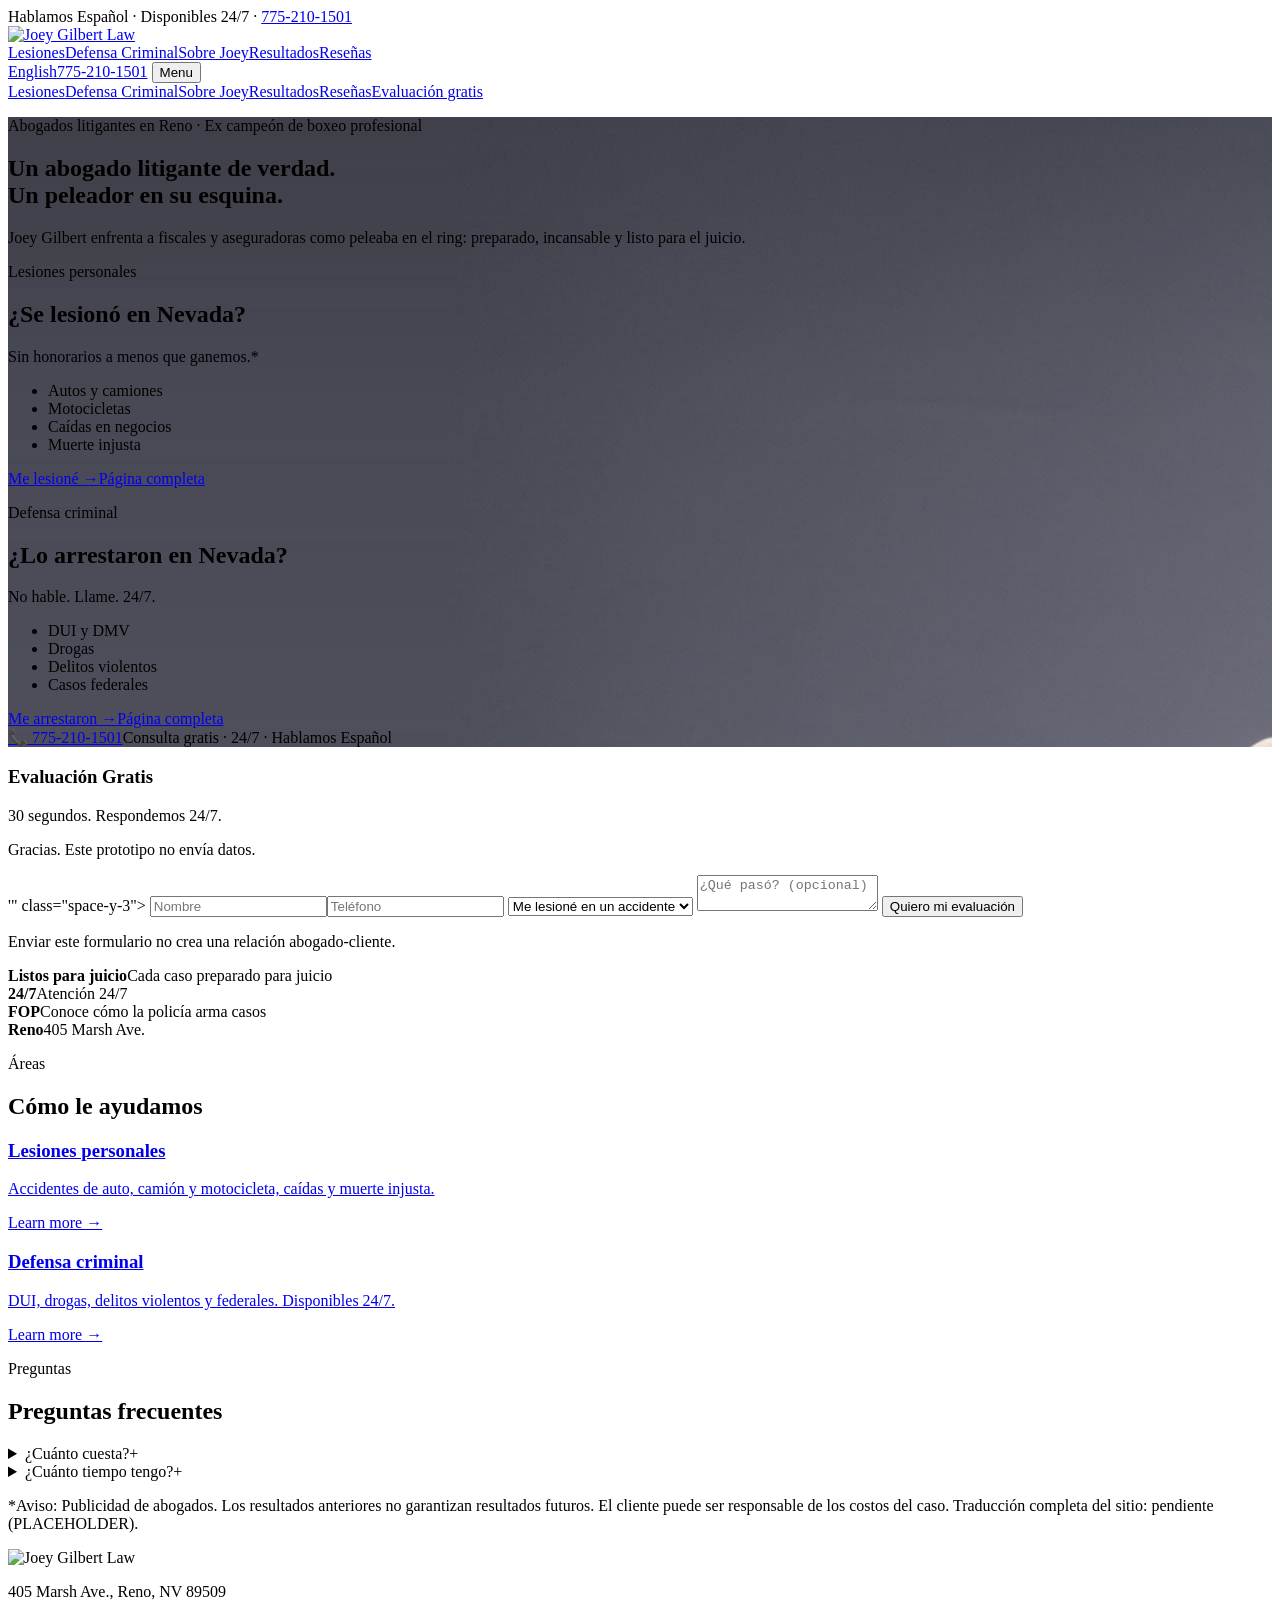
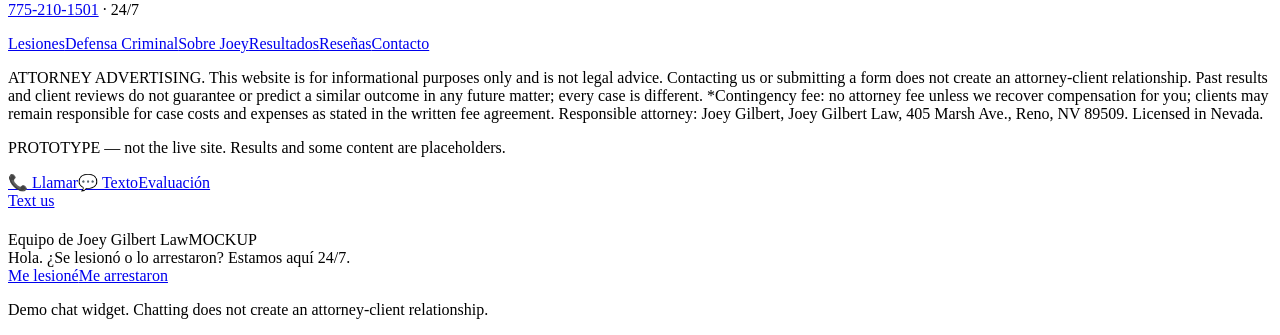
==== commit 9c8b9487: "Wording: ex campeón de boxeo profesional" ====
--- a/es/index.html
+++ b/es/index.html
@@ -16,7 +16,7 @@
 <main><section class="hero-bg relative bg-navy text-white bg-no-repeat bg-[length:100%_auto] bg-top md:bg-cover md:bg-[position:center_20%]">
 <div class="absolute inset-x-0 top-0 h-[105vw] md:h-auto md:bottom-0 bg-gradient-to-b from-navy/10 via-navy/60 to-navy md:bg-gradient-to-r md:from-navy md:via-navy/80 md:to-navy/10"></div>
 <div class="relative max-w-7xl mx-auto px-4 pt-[62vw] pb-10 md:pt-20 md:pb-14"><div class="max-w-2xl">
-<p class="text-gold font-bold tracking-widest text-[11px] md:text-xs uppercase">Abogados litigantes en Reno · Ex boxeador profesional</p>
+<p class="text-gold font-bold tracking-widest text-[11px] md:text-xs uppercase">Abogados litigantes en Reno · Ex campeón de boxeo profesional</p>
 <h1 class="text-4xl md:text-6xl font-extrabold leading-[1.05] mt-3 drop-shadow-lg">Un abogado litigante de verdad.<br><span class='text-gold'>Un peleador en su esquina.</span></h1>
 <p class="text-base md:text-lg text-slate-200 mt-4">Joey Gilbert enfrenta a fiscales y aseguradoras como peleaba en el ring: preparado, incansable y listo para el juicio.</p></div>
 <div class="grid grid-cols-2 gap-3 md:gap-5 mt-7 md:mt-10 max-w-4xl"><div class="bg-navy/80 backdrop-blur border border-white/15 rounded-2xl p-4 md:p-6 flex flex-col">
@@ -53,4 +53,5 @@
 <div class="p-4 space-y-3 text-sm"><div class="bg-slate-100 rounded-xl p-3">Hola. ¿Se lesionó o lo arrestaron? Estamos aquí 24/7.</div>
 <div class="flex gap-2 flex-wrap"><a href="../contact.html?type=pi" class="border border-navy rounded-full px-3 py-1">Me lesioné</a><a href="../contact.html?type=cd" class="border border-navy rounded-full px-3 py-1">Me arrestaron</a></div>
 <p class="text-[11px] text-slate-500">Demo chat widget. Chatting does not create an attorney-client relationship.</p></div></div>
+<script>(function(){var h=document.querySelector('.hero-bg'),b=document.getElementById('chatbtn'),c=document.getElementById('chat');if(!h||!b)return;b.style.transition='opacity .2s';var io=new IntersectionObserver(function(e){var show=!e[0].isIntersecting;b.style.opacity=show?'1':'0';b.style.pointerEvents=show?'auto':'none';if(!show&&c)c.classList.add('hidden');},{threshold:0});io.observe(h);})();</script>
 </body></html>
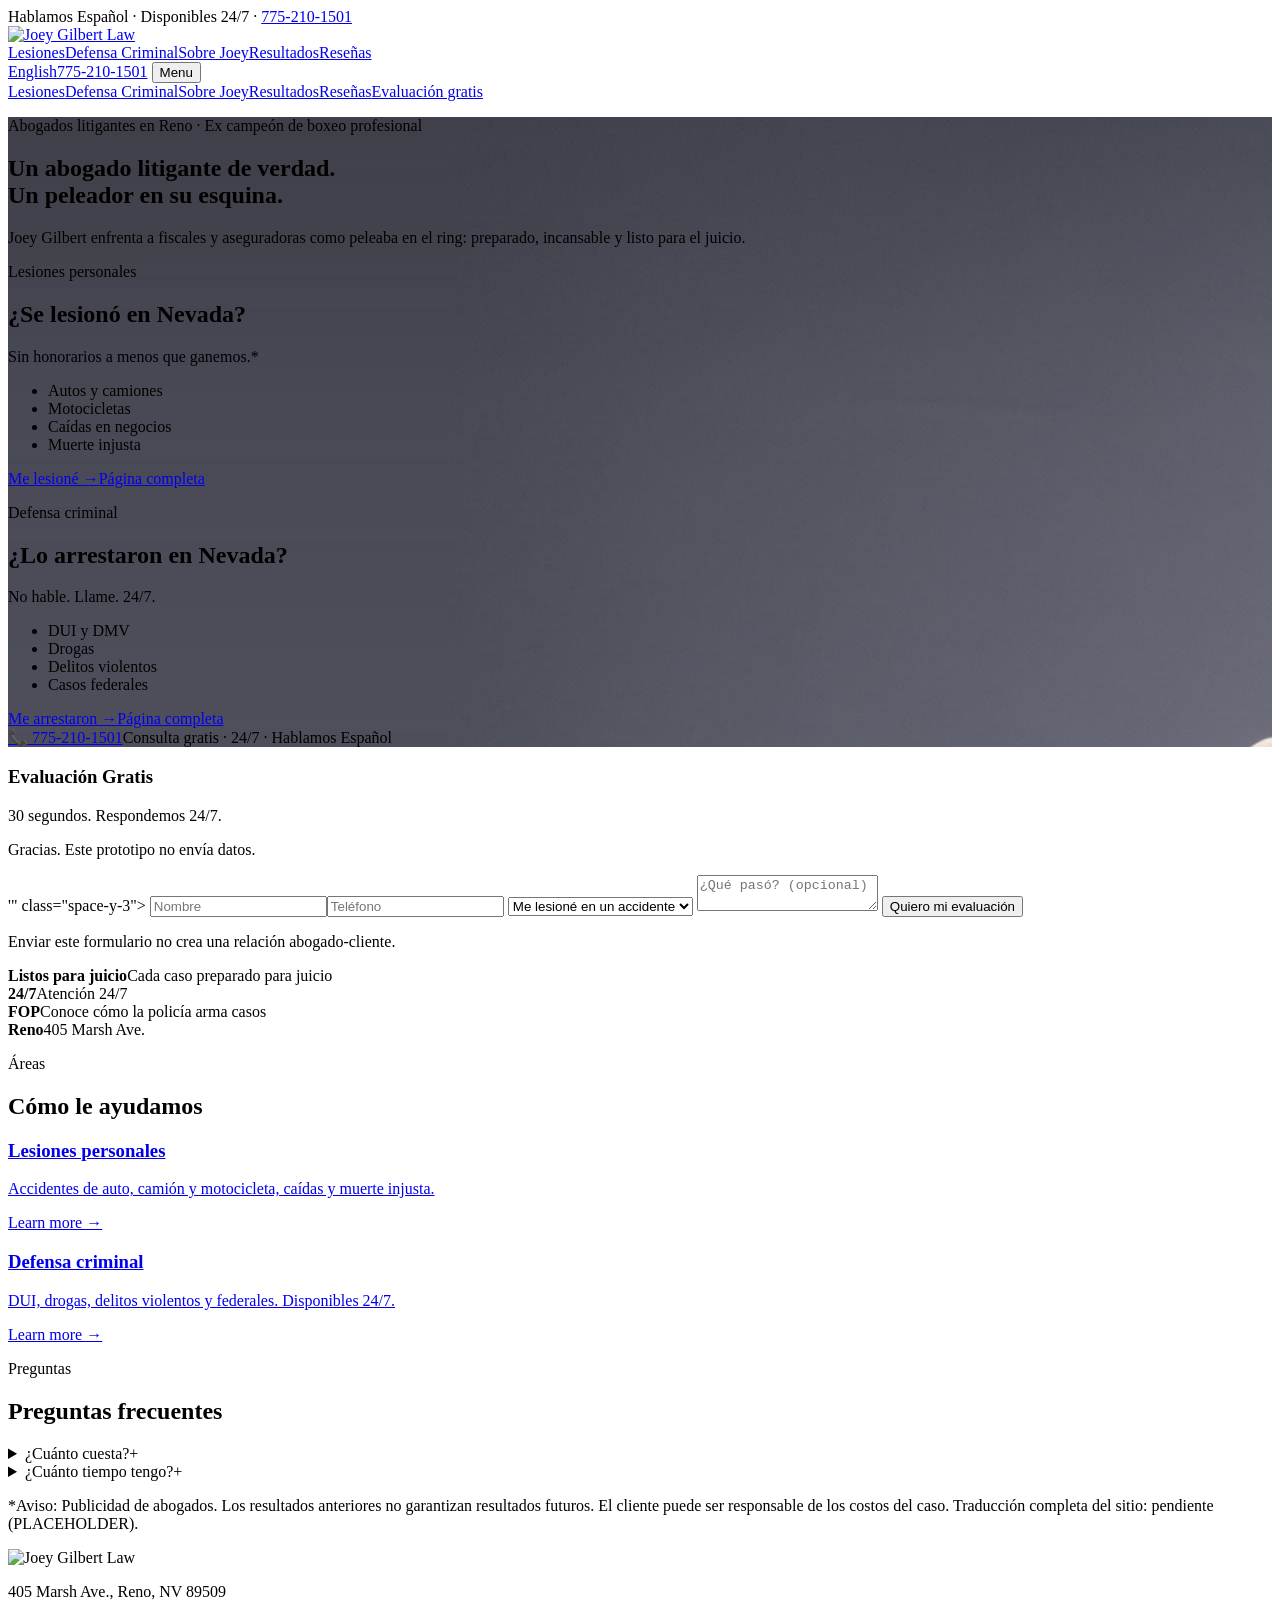
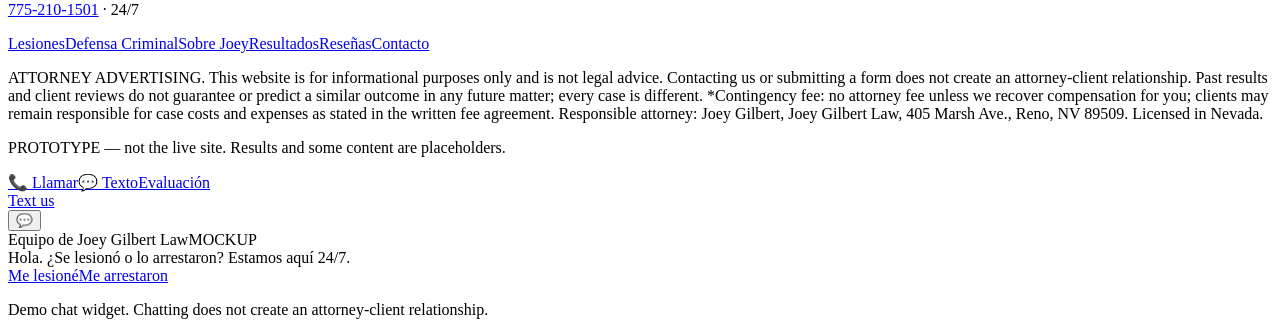
==== commit f5b30800: "Hero: keep face and fists uncovered (ES)" ====
--- a/es/index.html
+++ b/es/index.html
@@ -13,21 +13,21 @@
 <div class="flex items-center gap-3"><a href="../index.html" class="text-sm border border-white/30 rounded-full px-3 py-1">English</a><a href="tel:+17752101501" class="hidden md:inline-block bg-gold text-navy font-bold rounded-full px-5 py-2">775-210-1501</a>
 <button onclick="document.getElementById('mnav').classList.toggle('hidden')" class="lg:hidden border border-white/30 rounded-full px-3 py-1 text-sm">Menu</button></div></div>
 <nav id="mnav" class="hidden lg:hidden flex flex-col gap-3 px-4 pb-4 text-sm font-semibold"><a href="../personal-injury.html" class="hover:text-gold">Lesiones</a><a href="../criminal-defense.html" class="hover:text-gold">Defensa Criminal</a><a href="../about.html" class="hover:text-gold">Sobre Joey</a><a href="../results.html" class="hover:text-gold">Resultados</a><a href="../reviews.html" class="hover:text-gold">Reseñas</a><a href="../contact.html" class="text-gold">Evaluación gratis</a></nav></header>
-<main><section class="hero-bg relative bg-navy text-white bg-no-repeat bg-[length:100%_auto] bg-top md:bg-cover md:bg-[position:center_20%]">
-<div class="absolute inset-x-0 top-0 h-[105vw] md:h-auto md:bottom-0 bg-gradient-to-b from-navy/10 via-navy/60 to-navy md:bg-gradient-to-r md:from-navy md:via-navy/80 md:to-navy/10"></div>
-<div class="relative max-w-7xl mx-auto px-4 pt-[62vw] pb-10 md:pt-20 md:pb-14"><div class="max-w-2xl">
+<main><section class="hero-bg relative bg-navy text-white bg-no-repeat bg-[length:100%_auto] bg-top md:bg-cover md:bg-[position:0%_15%]">
+<div class="absolute inset-x-0 top-0 h-[105vw] md:h-auto md:bottom-0 bg-gradient-to-b from-navy/10 via-navy/60 to-navy md:bg-gradient-to-r md:from-navy md:from-30% md:via-navy/60 md:via-45% md:to-transparent md:to-62%"></div>
+<div class="relative max-w-7xl mx-auto px-4 pt-[82vw] pb-10 md:pt-20 md:pb-14"><div class="max-w-2xl">
 <p class="text-gold font-bold tracking-widest text-[11px] md:text-xs uppercase">Abogados litigantes en Reno · Ex campeón de boxeo profesional</p>
 <h1 class="text-4xl md:text-6xl font-extrabold leading-[1.05] mt-3 drop-shadow-lg">Un abogado litigante de verdad.<br><span class='text-gold'>Un peleador en su esquina.</span></h1>
 <p class="text-base md:text-lg text-slate-200 mt-4">Joey Gilbert enfrenta a fiscales y aseguradoras como peleaba en el ring: preparado, incansable y listo para el juicio.</p></div>
-<div class="grid grid-cols-2 gap-3 md:gap-5 mt-7 md:mt-10 max-w-4xl"><div class="bg-navy/80 backdrop-blur border border-white/15 rounded-2xl p-4 md:p-6 flex flex-col">
+<div class="grid grid-cols-2 gap-3 md:gap-5 mt-7 md:mt-10" style="max-width:600px"><div class="bg-navy/80 backdrop-blur border border-white/15 rounded-2xl p-4 md:p-6 flex flex-col">
 <p class="text-gold text-[11px] md:text-xs font-bold tracking-widest uppercase">Lesiones personales</p>
 <h2 class="text-xl md:text-3xl font-extrabold mt-1">¿Se lesionó en Nevada?</h2><p class="text-slate-300 text-xs md:text-sm mt-1">Sin honorarios a menos que ganemos.*</p>
-<ul class="hidden md:grid grid-cols-2 gap-x-4 gap-y-1 text-sm text-slate-200 mt-3 list-disc list-inside"><li>Autos y camiones</li><li>Motocicletas</li><li>Caídas en negocios</li><li>Muerte injusta</li></ul>
-<div class="mt-auto pt-4 flex flex-col md:flex-row gap-2"><a href="#injury" class="bg-gold text-navy font-extrabold rounded-full px-4 md:px-6 py-3 text-center text-sm md:text-base">Me lesioné &rarr;</a><a href="../personal-injury.html" class="hidden md:inline-block text-sm underline decoration-gold self-center px-2">Página completa</a></div></div><div class="bg-navy/80 backdrop-blur border border-white/15 rounded-2xl p-4 md:p-6 flex flex-col">
+<ul class="hidden md:grid grid-cols-1 gap-x-4 gap-y-1 text-sm text-slate-200 mt-3 list-disc list-inside"><li>Autos y camiones</li><li>Motocicletas</li><li>Caídas en negocios</li><li>Muerte injusta</li></ul>
+<div class="mt-auto pt-4 flex flex-col gap-2"><a href="#injury" class="bg-gold text-navy font-extrabold rounded-full px-4 md:px-6 py-3 text-center text-sm md:text-base">Me lesioné &rarr;</a><a href="../personal-injury.html" class="hidden md:inline-block text-sm underline decoration-gold self-start px-2">Página completa</a></div></div><div class="bg-navy/80 backdrop-blur border border-white/15 rounded-2xl p-4 md:p-6 flex flex-col">
 <p class="text-gold text-[11px] md:text-xs font-bold tracking-widest uppercase">Defensa criminal</p>
 <h2 class="text-xl md:text-3xl font-extrabold mt-1">¿Lo arrestaron en Nevada?</h2><p class="text-slate-300 text-xs md:text-sm mt-1">No hable. Llame. 24/7.</p>
-<ul class="hidden md:grid grid-cols-2 gap-x-4 gap-y-1 text-sm text-slate-200 mt-3 list-disc list-inside"><li>DUI y DMV</li><li>Drogas</li><li>Delitos violentos</li><li>Casos federales</li></ul>
-<div class="mt-auto pt-4 flex flex-col md:flex-row gap-2"><a href="../criminal-defense.html" class="bg-white text-navy font-extrabold rounded-full px-4 md:px-6 py-3 text-center text-sm md:text-base">Me arrestaron &rarr;</a><a href="../criminal-defense.html" class="hidden md:inline-block text-sm underline decoration-gold self-center px-2">Página completa</a></div></div></div>
+<ul class="hidden md:grid grid-cols-1 gap-x-4 gap-y-1 text-sm text-slate-200 mt-3 list-disc list-inside"><li>DUI y DMV</li><li>Drogas</li><li>Delitos violentos</li><li>Casos federales</li></ul>
+<div class="mt-auto pt-4 flex flex-col gap-2"><a href="../criminal-defense.html" class="bg-white text-navy font-extrabold rounded-full px-4 md:px-6 py-3 text-center text-sm md:text-base">Me arrestaron &rarr;</a><a href="../criminal-defense.html" class="hidden md:inline-block text-sm underline decoration-gold self-start px-2">Página completa</a></div></div></div>
 <div class="mt-6 flex flex-wrap items-center gap-4 text-sm"><a href="tel:+17752101501" class="font-extrabold text-gold text-lg">📞 775-210-1501</a><span class="text-slate-300">Consulta gratis · 24/7 · Hablamos Español</span></div></div></section>
 <section class="bg-navy"><div class="max-w-7xl mx-auto px-4 pb-12 grid lg:grid-cols-2 gap-8 items-end"><div class="lg:w-[440px]"><div class="bg-white text-slate-800 rounded-2xl shadow-2xl p-6"><h3 class="text-xl font-extrabold text-navy">Evaluación Gratis</h3><p class="text-sm text-slate-500 mb-4">30 segundos. Respondemos 24/7.</p>
 <form onsubmit="event.preventDefault();this.innerHTML='<p class="font-bold text-navy">Gracias. Este prototipo no envía datos.</p>'" class="space-y-3">
